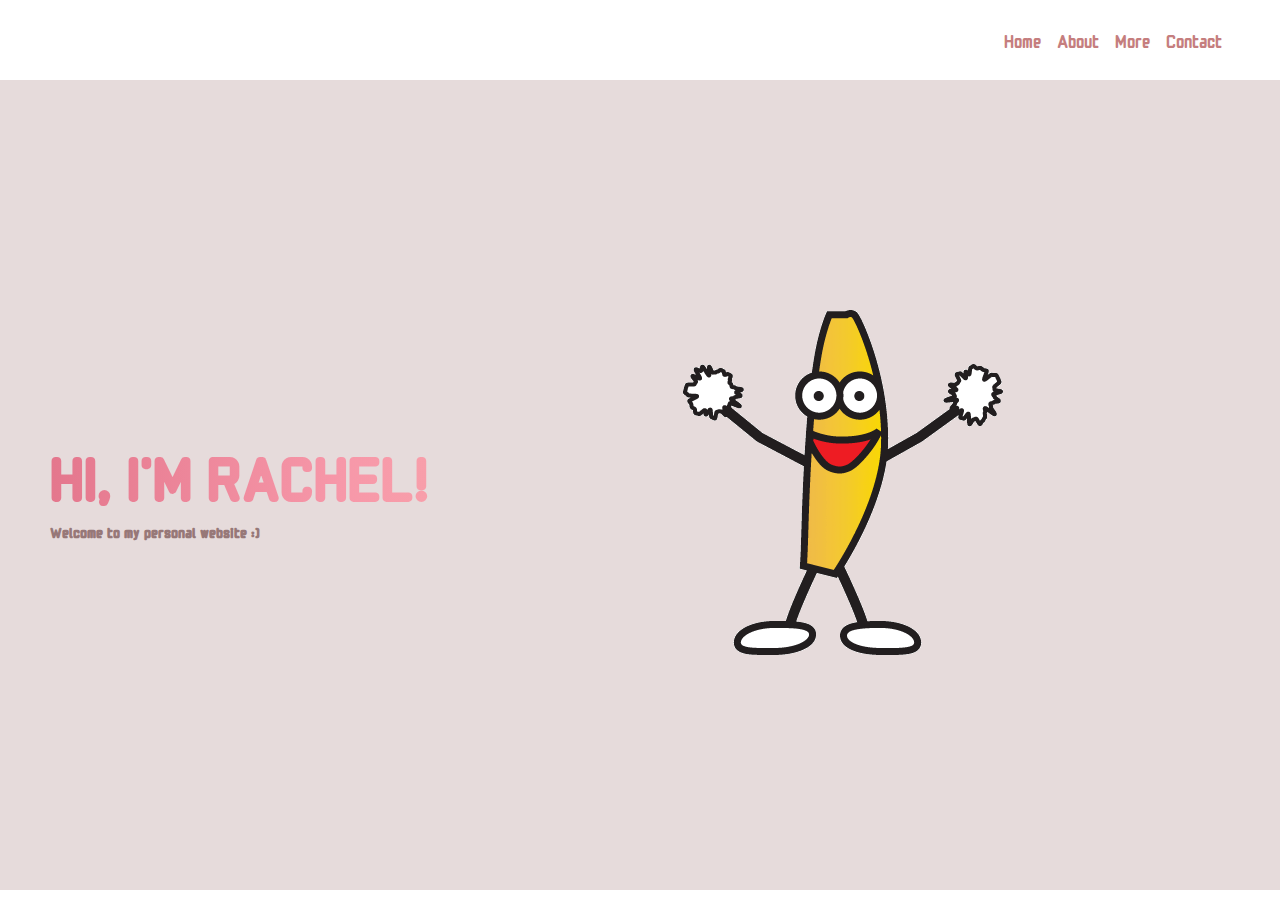
==== index.html @ aa73a2cb "initial commit" ====
<!DOCTYPE html>
<html lang="en">
<head>
    <meta charset="UTF-8">
    <meta http-equiv="X-UA-Compatible" content="IE=edge">
    <meta name="viewport" content="width=device-width, initial-scale=1.0">
    <title>Rachel's Personal Website</title>
    <link rel="stylesheet" href="styles.css" />
    <link rel="preconnect" href="https://fonts.googleapis.com" />
<link rel="preconnect" href="https://fonts.gstatic.com" crossorigin = "anonymous" />
<link href="https://fonts.googleapis.com/css2?family=Monomaniac+One&display=swap" rel="stylesheet" />
</head>
<body>
    <nav class="navbar">
        <div class="navbar__container">
            <a href="/" id="navbar__logo"></a>
            <div class="navbar__toggle" id="mobile-menu">
                <span class="bar"></span>
                <span class="bar"></span>
                <span class="bar"></span>
            </div>
            <ul class="navbar__menu">
                <li class="navbar__item">
                    <a href="/" class="navbar__links">
                        Home
                    </a>
                </li>
                <li class="navbar__item">
                    <a href="/about.html" class="navbar__links">
                        About
                    </a>
                </li>
                <li class="navbar__item">
                    <a href="/" class="navbar__links">
                        More
                    </a>
                </li>
                <li class="navbar__item">
                    <a href="/" class="navbar__links">
                        Contact
                    </a>
                </li>
            </ul>
        </div>
    </nav>

    <div class="main">
        <div class="main__container">
            <div class="main__content">
                <h1>HI, I'M RACHEL!</h1>
                <h2>Welcome to my personal website :) </h2>
                <p></p>
            </div>
            <div class="main__img--container">
                <img src="images/bananagif.gif" alt="pic" id="main__img" />
            </div>
        </div>
    </div>





    <script src="app.js"></script>
</body>
</html>
---- styles.css ----
*{
    box-sizing: border-box;
    margin: 0;
    padding: 0;
    font-family: 'Monomaniac One', sans-serif;

}

.navbar {
    background: #fff;
    height: 80px;
    display: flex;
    justify-content: center;
    align-items: center;
    font-size: 1.2rem;
    position: sticky;
    top: 0;
    z-index: 999;
}

.navbar__container{
    display: flex;
    justify-content: space-between;
    height: 80px;
    z-index: 1;
    width: 100%;
    max-width: 1300 px;
    margin: 0 auto; 
    padding: 0 50px;
}

#navbar__logo {
    background-color: #ff8177;
    background-image: linear-gradient(to top, #be3455 0%, #f7ab98 100%);
    background-size: 100%;
    -webkit-background-clip: text;
    -moz-background-clip: text;
    -webkit-text-fill-color: transparent;
    -moz-text-fill-color: transparent;
    display: flex;
    align-items: center;
    cursor: pointer;
    text-decoration: none;
    font-size: 2rem;
}

.fa-gem{
    margin-right: 0.5rem;

}

.navbar__menu {
    display: flex;
    align-items: center;
    list-style: none;
    text-align: center;
}

.navbar__item {
    height: 80px;
}

.navbar__links { 
    color: #c57e7e;
    display: flex;
    align-items: center;
    justify-content: center;
    text-decoration: none;
    padding: 0 0.5rem;
    height: 100%;
}

.navbar_btn {
    display: flex;
    justify-content: center;
    align-items: center;
    padding 0 1rem;
    width: 100%;
}


.navbar__links:hover {
    color: #f77062;
    transition: all 0.3s ease;
}

@media screen and (max-width: 960px){
    .navbar__container{
        display: flex; 
        justify-content: space-between;
        height: 80px;
        z-index: 1;
        width: 100%;
        max-width: 1300 px;
        padding: 0;
    }

    .navbar__menu {
        display: grid;
        grid-template-columns: auto;
        margin: 0;
        width: 100%; 
        position: absolute; 
        top: -1000px;
        opacity: 1;
        transition: all 0.5s ease;
        height: 50vh;
        z-index: -1;
    }

    .navbar__menu.active {
        background: #ebe1e1;
        top: 100%;
        opacity: 1;
        transition: all 0.5s ease;
        z-index: 99;
        height: 50vh;
        font-size: 1.6rem;
    }

    #navbar__logo{
        padding-left: 25px;
    }

    .navbar__toggle .bar{
        width: 25px;
        height: 3px;
        margin: 5px auto;
        transition: all 0.3s ease-in-out;
        background: #977878;

    }

    .navbar__item {
        width:100%;
    }

    .navbar_links{
        text-align: center;
        padding: 2rem;
        width: 100%;
        display: table;
    }

    #mobile-menu {
        position: absolute; 
        top: 20%;
        right: 5%;
        transform: translate(5%,20%);

    }

    .navbar__toggle .bar{
        display: block;
        cursor: pointer;
    }

    #mobile-menu.is-active .bar:nth-child(2){
        opacity: 0;
    }
    #mobile-menu.is-active .bar:nth-child(1){
        transform: translateY(8px) rotate(45deg);
    }
    #mobile-menu.is-active .bar:nth-child(3){
        transform: translateY(-8px) rotate(-45deg);
    }
}

.main {
    background-color: #efe4e4;
}

.main__container {
    display: grid;
    grid-template-columns: 1fr 1fr;
    align-items: center;
    justify-self: center;
    margin: 0 auto;
    height: 90vh;
    background-color: #e6dbdb;
    z-index: 1;
    width: 100%;
    max-width: 1300px;
    padding: 0 50px;
    
}

.main__content h1{
    font-size: 4rem;
    background-color: #ff8177;
    background-image: linear-gradient(to right, #be3455, #f798a9, #ffdab2);
    background-size: 300%;
    -webkit-background-clip: text;
    -moz-background-clip: text;
    -webkit-text-fill-color: transparent;
    -moz-text-fill-color: transparent;

    background-position: -100%;

    animation: animatedText 3s infinite alternate-reverse;

}

@keyframes animatedText{
    from{
        background-position: 0%;
    }
    to{
        background-position: 100%;
    }
}

.main__content h2{
    font-size: 1rem;
    font-weight: 700;
    color: #977878;
}
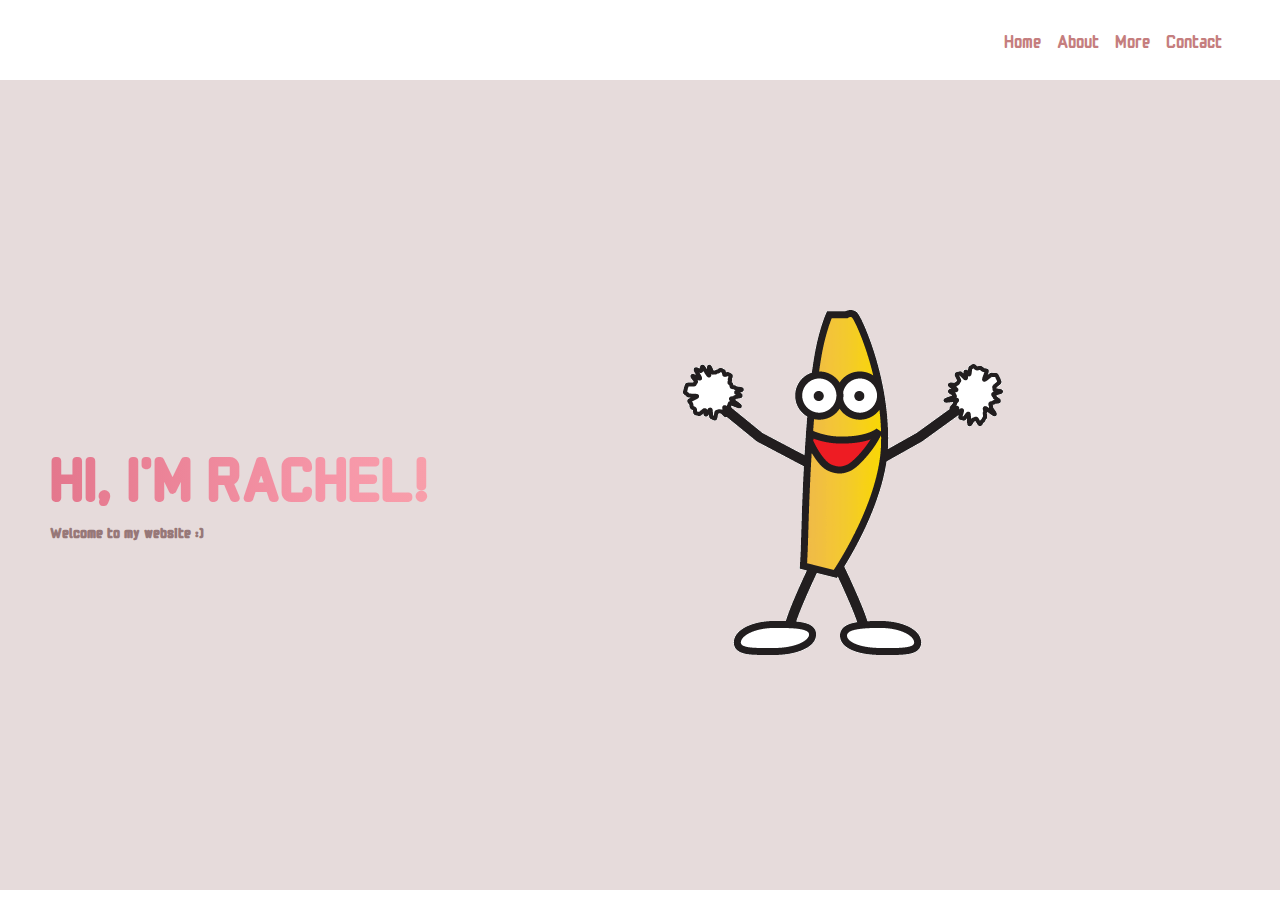
==== commit a232a89a: "About page initial creation" ====
--- a/index.html
+++ b/index.html
@@ -4,7 +4,7 @@
     <meta charset="UTF-8">
     <meta http-equiv="X-UA-Compatible" content="IE=edge">
     <meta name="viewport" content="width=device-width, initial-scale=1.0">
-    <title>Rachel's Personal Website</title>
+    <title>Rachel Lee | Home</title>
     <link rel="stylesheet" href="styles.css" />
     <link rel="preconnect" href="https://fonts.googleapis.com" />
 <link rel="preconnect" href="https://fonts.gstatic.com" crossorigin = "anonymous" />
@@ -48,7 +48,7 @@
         <div class="main__container">
             <div class="main__content">
                 <h1>HI, I'M RACHEL!</h1>
-                <h2>Welcome to my personal website :) </h2>
+                <h2>Welcome to my website :) </h2>
                 <p></p>
             </div>
             <div class="main__img--container">
@@ -61,6 +61,7 @@
 
 
 
+
     <script src="app.js"></script>
 </body>
 </html>--- a/styles.css
+++ b/styles.css
@@ -170,6 +170,10 @@
     background-color: #efe4e4;
 }
 
+.about {
+    background-color: #efe4e4
+}
+
 .main__container {
     display: grid;
     grid-template-columns: 1fr 1fr;
@@ -185,6 +189,19 @@
     
 }
 
+.summary__container {
+    display: grid;
+    align-items: left;
+    justify-self: left;
+    margin: 0 auto;
+    height: 90 vh;
+    background-color: #e6dbdb;
+    z-index: 1;
+    width: 100%;
+    max-width: 1300px; 
+    padding: 0 50 px;
+}
+
 .main__content h1{
     font-size: 4rem;
     background-color: #ff8177;
@@ -214,4 +231,81 @@
     font-size: 1rem;
     font-weight: 700;
     color: #977878;
-} +}
+@media screen and (max-width: 768px){
+    .main__container {
+        display: grid;
+        grid-template-columns: auto;
+        align-items: center;
+        justify-self: center;
+        width: 100%;
+        margin: 0 auto;
+        height: 90vh;
+    }
+
+    .main__content {
+        text-align: center;
+        margin-bottom: 4rem;
+    }
+
+    .main__content h1{
+        font-size: 2.5rem;
+        margin-top: 2rem;
+
+    }
+
+    
+} 
+
+.summary__content p {
+    font-family: "Verdana", sans-serif;
+    margin-left: 20px;
+    font-size: 12px;
+}
+
+
+.coursework__grid {
+    display: grid;
+    grid-template-columns: repeat(2, 1fr);
+    grid-gap: 20px;
+}
+
+.coursework__box {
+    background-color: #f2f2f2;
+    padding: 20px;
+}
+
+.coursework__content h3 {
+    margin-top: 0;
+}
+
+.coursework__list {
+    padding: 0;
+    margin: 0;
+    list-style: none;
+    font-family: "Verdana", sans-serif;
+    font-size: 12px;
+}
+
+.coursework__list li {
+    margin-bottom: 5px;
+    font-weight: normal;
+    font-family: "Verdana", sans-serif;
+}
+
+
+
+
+
+@media screen and (max-width: 480px) {
+
+    .main__content h1{
+        font-size: 2rem;
+        margin-top: 3rem;
+
+    }
+
+    .coursework__grid {
+        grid-template-columns: 1fr;
+    }
+}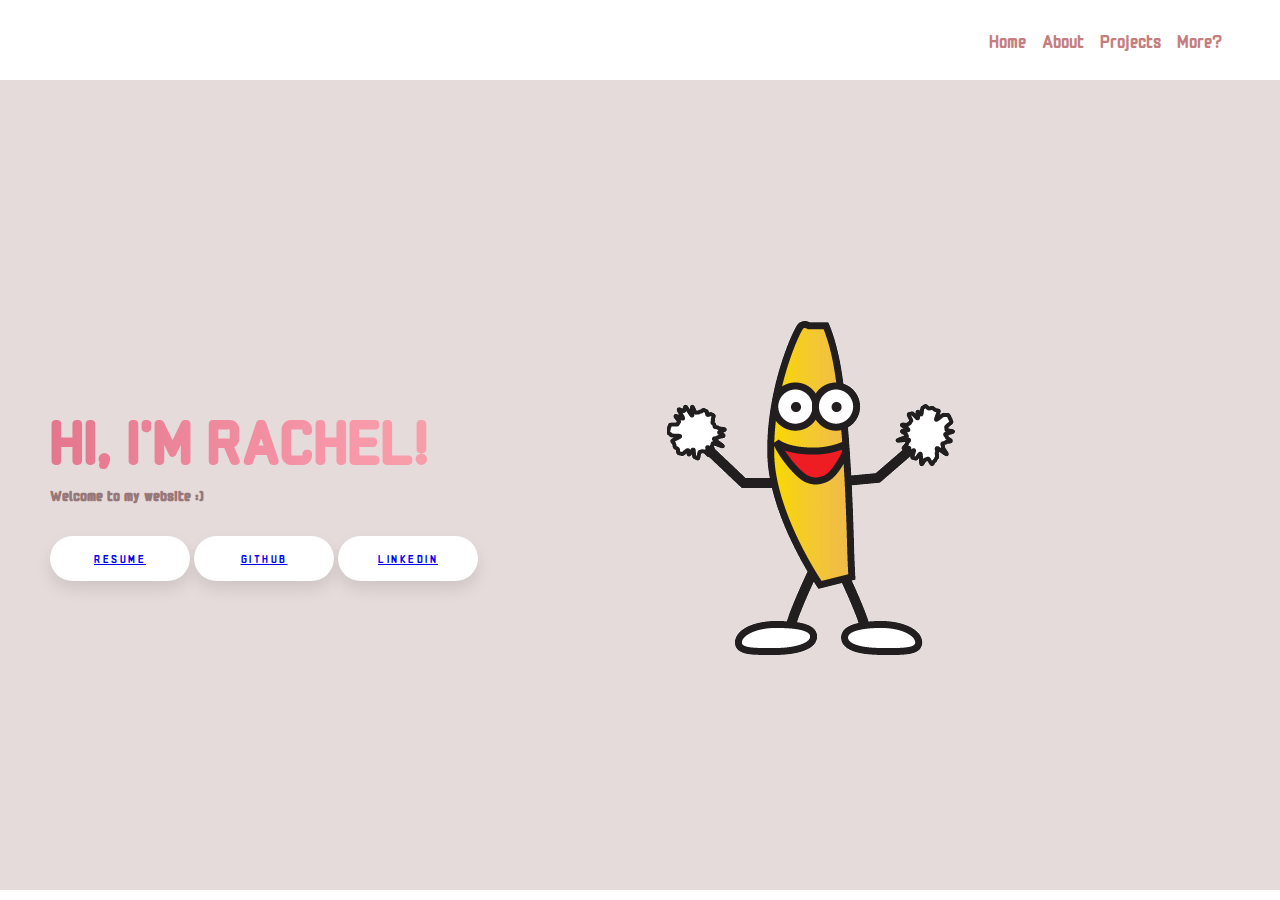
==== commit 72b7d5b2: "Added projects tab & buttons" ====
--- a/index.html
+++ b/index.html
@@ -31,13 +31,13 @@
                     </a>
                 </li>
                 <li class="navbar__item">
-                    <a href="/" class="navbar__links">
-                        More
+                    <a href="/projects.html" class="navbar__links">
+                        Projects
                     </a>
                 </li>
                 <li class="navbar__item">
                     <a href="/" class="navbar__links">
-                        Contact
+                        More?
                     </a>
                 </li>
             </ul>
@@ -50,6 +50,9 @@
                 <h1>HI, I'M RACHEL!</h1>
                 <h2>Welcome to my website :) </h2>
                 <p></p>
+                <button class="resume__btn"><a href="/">Resume</a></button>
+                <button class="github__btn"><a href="https://github.com/rachllee">Github</a></button>
+                <button class="linkedin__btn"><a href="https://www.linkedin.com/in/leerache/">LinkedIn</a></button>
             </div>
             <div class="main__img--container">
                 <img src="images/bananagif.gif" alt="pic" id="main__img" />
--- a/styles.css
+++ b/styles.css
@@ -189,18 +189,7 @@
     
 }
 
-.summary__container {
-    display: grid;
-    align-items: left;
-    justify-self: left;
-    margin: 0 auto;
-    height: 90 vh;
-    background-color: #e6dbdb;
-    z-index: 1;
-    width: 100%;
-    max-width: 1300px; 
-    padding: 0 50 px;
-}
+
 
 .main__content h1{
     font-size: 4rem;
@@ -218,6 +207,89 @@
 
 }
 
+.resume__btn {
+  width: 140px;
+  height: 45px;
+  font-family: 'Monomaniac One', sans-serif;
+  font-size: 11px;
+  text-transform: uppercase;
+  letter-spacing: 2.5px;
+  font-weight: 500;
+  color: #000;
+  background-color: #fff;
+  border: none;
+  border-radius: 45px;
+  box-shadow: 0px 8px 15px rgba(0, 0, 0, 0.1);
+  transition: all 0.3s ease 0s;
+  cursor: pointer;
+  outline: none;
+  margin-top: 30px;
+  text-decoration: none;
+}
+
+.resume__btn:hover {
+    background-color: #e4c1d7;
+    box-shadow: 0px 15px 20px rgba(237, 175, 229, 0.4);
+    color: #fff;
+    transform: translateY(-7px);  
+    text-decoration: none;
+}
+
+.resume__btn:visited {
+    text-decoration: none;
+    color:#5e4e4e;
+}
+
+.github__btn {
+    width: 140px;
+  height: 45px;
+  font-family: 'Roboto', sans-serif;
+  font-size: 11px;
+  text-transform: uppercase;
+  letter-spacing: 2.5px;
+  font-weight: 500;
+  color: #000;
+  background-color: #fff;
+  border: none;
+  border-radius: 45px;
+  box-shadow: 0px 8px 15px rgba(0, 0, 0, 0.1);
+  transition: all 0.3s ease 0s;
+  cursor: pointer;
+  outline: none;
+}
+
+.github__btn:hover {
+    background-color: #e4c1d7;
+    box-shadow: 0px 15px 20px rgba(237, 175, 229, 0.4);
+    color: #fff;
+    transform: translateY(-7px);  
+}
+
+.linkedin__btn {
+    width: 140px;
+    height: 45px;
+    font-family: 'Roboto', sans-serif;
+    font-size: 11px;
+    text-transform: uppercase;
+    letter-spacing: 2.5px;
+    font-weight: 500;
+    color: #000;
+    background-color: #fff;
+    border: none;
+    border-radius: 45px;
+    box-shadow: 0px 8px 15px rgba(0, 0, 0, 0.1);
+    transition: all 0.3s ease 0s;
+    cursor: pointer;
+    outline: none;
+}
+
+.linkedin__btn:hover {
+    background-color: #e4c1d7;
+    box-shadow: 0px 15px 20px rgba(237, 175, 229, 0.4);
+    color: #fff;
+    transform: translateY(-7px); 
+}
+
 @keyframes animatedText{
     from{
         background-position: 0%;
@@ -257,10 +329,25 @@
     
 } 
 
+.summary__container {
+    padding: 10px;
+    background-color: #e6dbdb;
+    
+}
+
+.coursework__container {
+    padding: 10px;
+    
+}
+
+
+
 .summary__content p {
     font-family: "Verdana", sans-serif;
     margin-left: 20px;
     font-size: 12px;
+    color: #5e4e4e;
+    padding: 5px;
 }
 
 
@@ -268,6 +355,8 @@
     display: grid;
     grid-template-columns: repeat(2, 1fr);
     grid-gap: 20px;
+    padding: 10px;
+    
 }
 
 .coursework__box {
@@ -285,6 +374,7 @@
     list-style: none;
     font-family: "Verdana", sans-serif;
     font-size: 12px;
+    color: #5e4e4e;
 }
 
 .coursework__list li {
@@ -293,7 +383,65 @@
     font-family: "Verdana", sans-serif;
 }
 
-
+.projects__container {
+    display: grid;
+    align-items: center;
+    justify-self: center;
+    margin: 0 auto;
+    height: 90vh;
+    background-color: #e6dbdb;
+    z-index: 1;
+    width: 100%;
+    max-width: 1300px;
+    padding: 0 50px;
+}
+
+.class__projects {
+    display: grid;
+    grid-template-columns: 1fr 1fr;
+}
+
+.class__projects__content p {
+    font-family: "Verdana", sans-serif;
+    font-size: 11px;
+    padding: 10px;
+}
+
+.minesweeper__btn {
+    width: 180px;
+    height: 30px;
+    font-family: 'Verdana', sans-serif;
+    font-size: 11px;
+    text-transform: uppercase;
+    letter-spacing: 2.5px;
+    font-weight: 500;
+    color: #000;
+    background-color: #fff;
+    border: none;
+    border-radius: 45px;
+    box-shadow: 0px 8px 15px rgba(0, 0, 0, 0.1);
+    transition: all 0.3s ease 0s;
+    cursor: pointer;
+    outline: none;
+    margin-top: 10px;
+  }
+  
+  .minesweeper__btn:hover {
+      background-color: #e4c1d7;
+      box-shadow: 0px 15px 20px rgba(237, 175, 229, 0.4);
+      color: #fff;
+      transform: translateY(-7px);  
+  }
+
+.personal__projects {
+    display: grid;
+    grid-template-columns: 1fr 1fr;
+}
+
+.personal__projects__content p {
+    font-family: "Verdana", sans-serif;
+    font-size: 11px;
+}
 
 
 
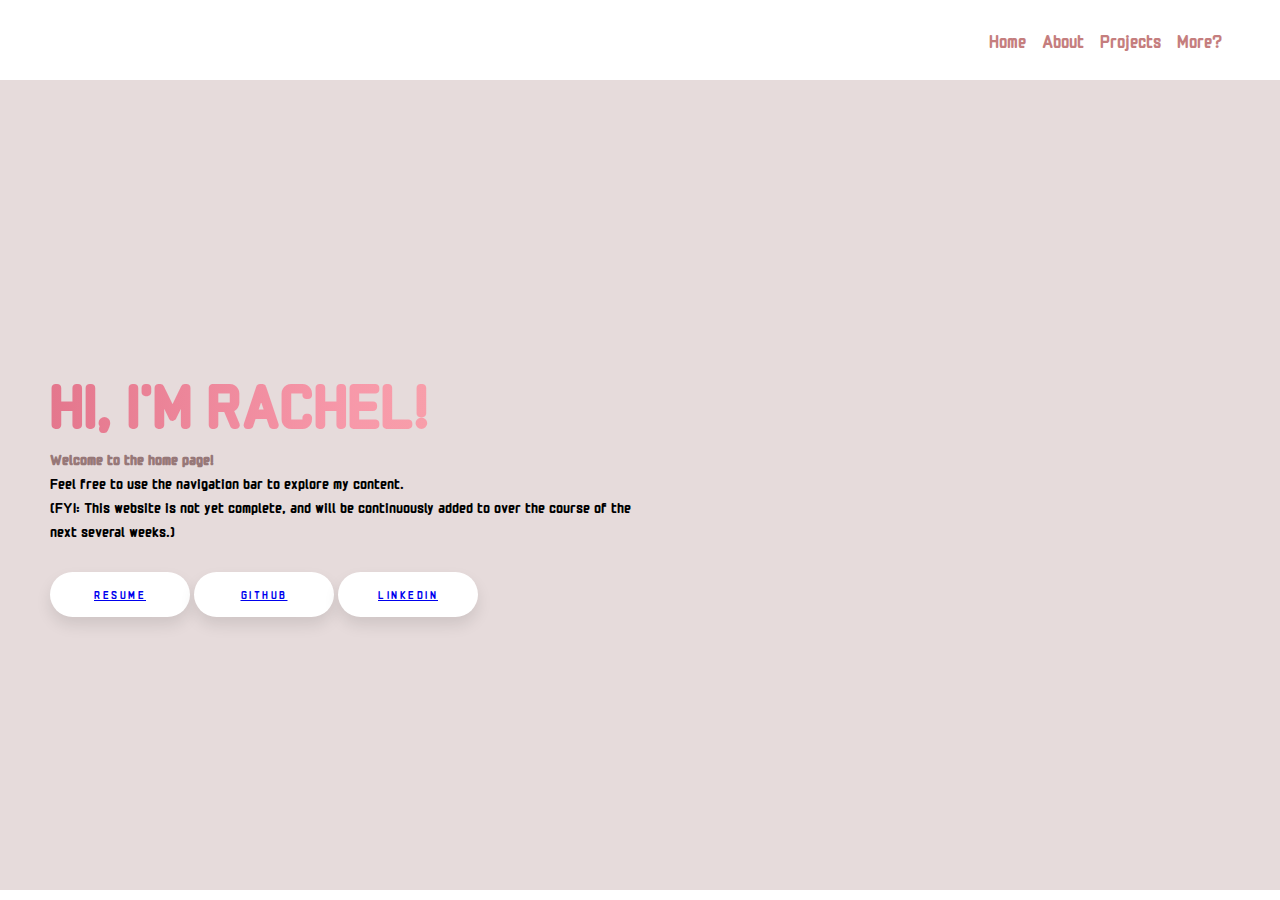
==== commit 4be2bd2a: "disclaimer & gif fix" ====
--- a/index.html
+++ b/index.html
@@ -48,14 +48,19 @@
         <div class="main__container">
             <div class="main__content">
                 <h1>HI, I'M RACHEL!</h1>
-                <h2>Welcome to my website :) </h2>
-                <p></p>
+                <h2>Welcome to the home page! 
+                </h2>
+                <p> Feel free to use the navigation bar to explore my content.  
+                    <br>
+                    (FYI: This website is not yet complete, and will 
+                    be continuously added to over the course of the next several weeks.)
+                </p>
                 <button class="resume__btn"><a href="/">Resume</a></button>
                 <button class="github__btn"><a href="https://github.com/rachllee">Github</a></button>
                 <button class="linkedin__btn"><a href="https://www.linkedin.com/in/leerache/">LinkedIn</a></button>
             </div>
             <div class="main__img--container">
-                <img src="images/bananagif.gif" alt="pic" id="main__img" />
+                <img src="/" alt="" id="main__img" />
             </div>
         </div>
     </div>
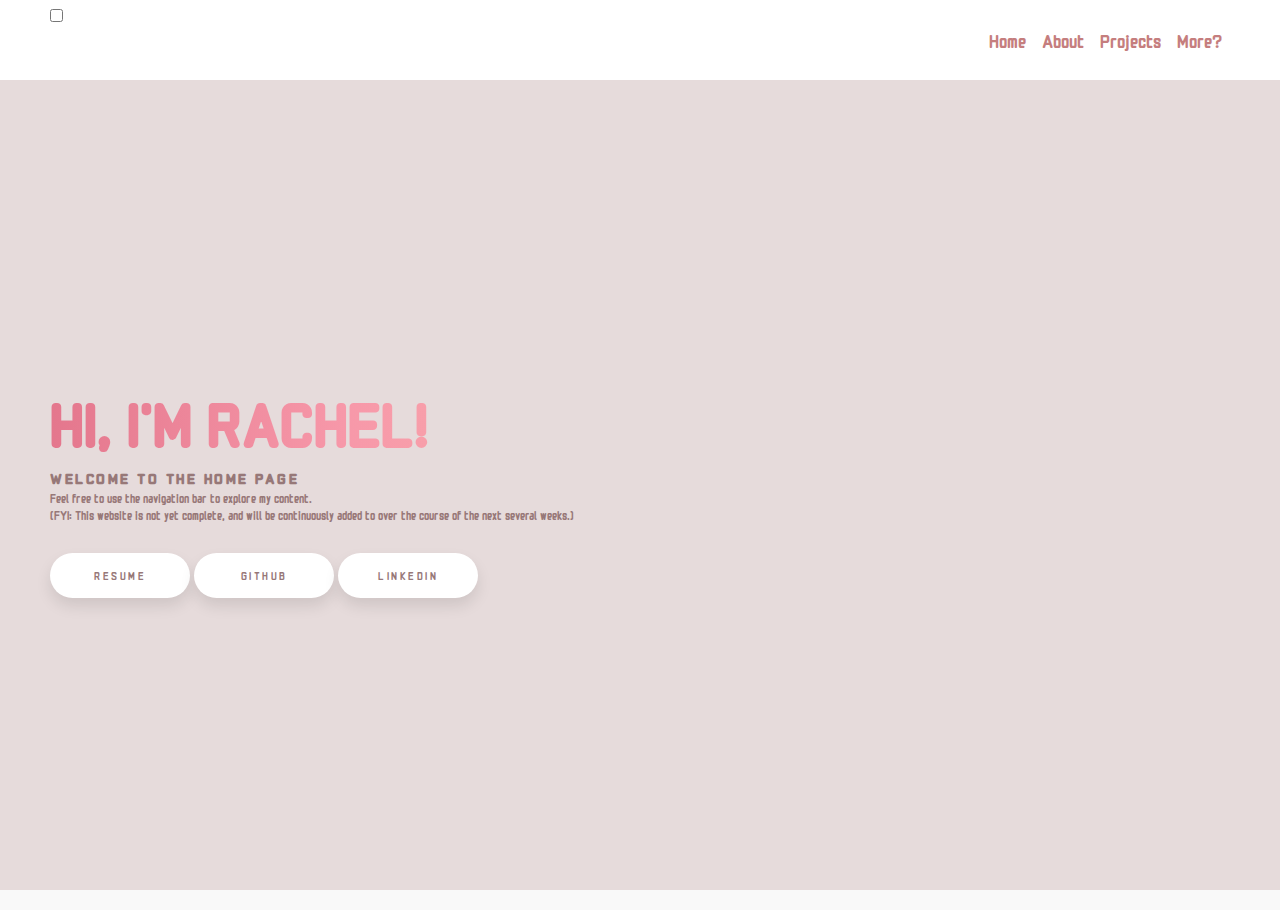
==== commit b294e22f: "initial dark mode button / footer" ====
--- a/index.html
+++ b/index.html
@@ -13,12 +13,16 @@
 <body>
     <nav class="navbar">
         <div class="navbar__container">
-            <a href="/" id="navbar__logo"></a>
+            <div class="darkmode">
+                <input type="checkbox" id="theme-toggle">
+                 <label for="theme-toggle"></label>
+            </div>
             <div class="navbar__toggle" id="mobile-menu">
                 <span class="bar"></span>
                 <span class="bar"></span>
                 <span class="bar"></span>
             </div>
+
             <ul class="navbar__menu">
                 <li class="navbar__item">
                     <a href="/" class="navbar__links">
@@ -48,14 +52,14 @@
         <div class="main__container">
             <div class="main__content">
                 <h1>HI, I'M RACHEL!</h1>
-                <h2>Welcome to the home page! 
+                <h2>Welcome to the home page 
                 </h2>
                 <p> Feel free to use the navigation bar to explore my content.  
                     <br>
                     (FYI: This website is not yet complete, and will 
                     be continuously added to over the course of the next several weeks.)
                 </p>
-                <button class="resume__btn"><a href="/">Resume</a></button>
+                <button class="resume__btn"><a href="files/Rachel_Lee_Resume_S23.pdf" target="_blank">Resume</a></button>
                 <button class="github__btn"><a href="https://github.com/rachllee">Github</a></button>
                 <button class="linkedin__btn"><a href="https://www.linkedin.com/in/leerache/">LinkedIn</a></button>
             </div>
@@ -65,7 +69,14 @@
         </div>
     </div>
 
+    <footer>
+        <div class="footer__content">
+            <p>
+                
+            </p>
 
+        </div>
+    </footer>
 
 
 
--- a/styles.css
+++ b/styles.css
@@ -4,6 +4,16 @@
     padding: 0;
     font-family: 'Monomaniac One', sans-serif;
 
+}
+
+:root {
+    --primary-color: #333;
+    --background-color: #efe4e4;
+    --text-color: #977878;
+
+    --primary-color-dark: #ccc;
+    --background-color-dark: #222;
+    --text-color-dark: #fff;
 }
 
 .navbar {
@@ -29,20 +39,11 @@
     padding: 0 50px;
 }
 
-#navbar__logo {
-    background-color: #ff8177;
-    background-image: linear-gradient(to top, #be3455 0%, #f7ab98 100%);
-    background-size: 100%;
-    -webkit-background-clip: text;
-    -moz-background-clip: text;
-    -webkit-text-fill-color: transparent;
-    -moz-text-fill-color: transparent;
-    display: flex;
-    align-items: center;
-    cursor: pointer;
-    text-decoration: none;
-    font-size: 2rem;
-}
+.navbar__darkmode {
+    margin-right: 10px;
+}
+
+
 
 .fa-gem{
     margin-right: 0.5rem;
@@ -93,7 +94,56 @@
         width: 100%;
         max-width: 1300 px;
         padding: 0;
-    }
+        position: relative;
+    }
+
+    .darkmode {
+        order: -1;
+        margin-right: 10px;
+        background-color: 0.2s ease-in-out, color 0.2s ease-in-out;
+        display: flex;
+        flex-direction: column;
+        justify-content: center;
+        gap: 20px;
+        align-items: center;
+        height: 100vh;
+        color: #000;
+        user-select: none;
+    }
+
+    darkmode[theme=dark] {
+        background: #000;
+        color: #fff;
+      }
+      
+      #hybrid {
+        visibility: hidden;
+      }
+      
+      #theme-toggle {
+        visibility: hidden;
+      }
+      
+      #theme-toggle + label {
+        content: '';
+        display: inline-block;
+        cursor: pointer;
+        height: 80px;
+        width: 80px;
+        border-radius: 50%;
+        transition: all 0.3s ease-in-out;
+      }
+      
+      #theme-toggle:not(:checked) + label {
+        background-color: gold;
+      }
+      
+      #theme-toggle:checked + label {
+        background-color: transparent;
+        box-shadow: inset -18px -16px 1px 1px #fff;
+      }
+      
+    
 
     .navbar__menu {
         display: grid;
@@ -205,6 +255,28 @@
 
     animation: animatedText 3s infinite alternate-reverse;
 
+}
+
+.main__content h2 {
+    text-transform: uppercase;
+  letter-spacing: 2.5px;
+}
+
+.main__content p {
+    color: #977878;
+    font-size: 12px;
+}
+
+footer {
+    background-color: #f9f9f9;
+    padding: 10px;
+    color:#5e4e4e
+}
+
+.footer__content {
+    font-size: 10px;
+    text-align: center;
+    font-family: 'Verdana', sans-serif;
 }
 
 .resume__btn {
@@ -227,6 +299,12 @@
   text-decoration: none;
 }
 
+.resume__btn a{
+color: #977878;
+text-decoration: none;
+font-family: 'Monomaniac One', sans-serif;
+}
+
 .resume__btn:hover {
     background-color: #e4c1d7;
     box-shadow: 0px 15px 20px rgba(237, 175, 229, 0.4);
@@ -235,10 +313,6 @@
     text-decoration: none;
 }
 
-.resume__btn:visited {
-    text-decoration: none;
-    color:#5e4e4e;
-}
 
 .github__btn {
     width: 140px;
@@ -258,6 +332,11 @@
   outline: none;
 }
 
+.github__btn a {
+    color: #977878;
+    text-decoration: none;
+}
+
 .github__btn:hover {
     background-color: #e4c1d7;
     box-shadow: 0px 15px 20px rgba(237, 175, 229, 0.4);
@@ -288,6 +367,12 @@
     box-shadow: 0px 15px 20px rgba(237, 175, 229, 0.4);
     color: #fff;
     transform: translateY(-7px); 
+}
+
+.linkedin__btn a{
+    color: #977878;
+    text-decoration: none;  
+
 }
 
 @keyframes animatedText{
@@ -433,6 +518,12 @@
       transform: translateY(-7px);  
   }
 
+  .minesweeper__btn a{
+    color: #977878;
+    text-decoration: none;
+
+  }
+
 .personal__projects {
     display: grid;
     grid-template-columns: 1fr 1fr;
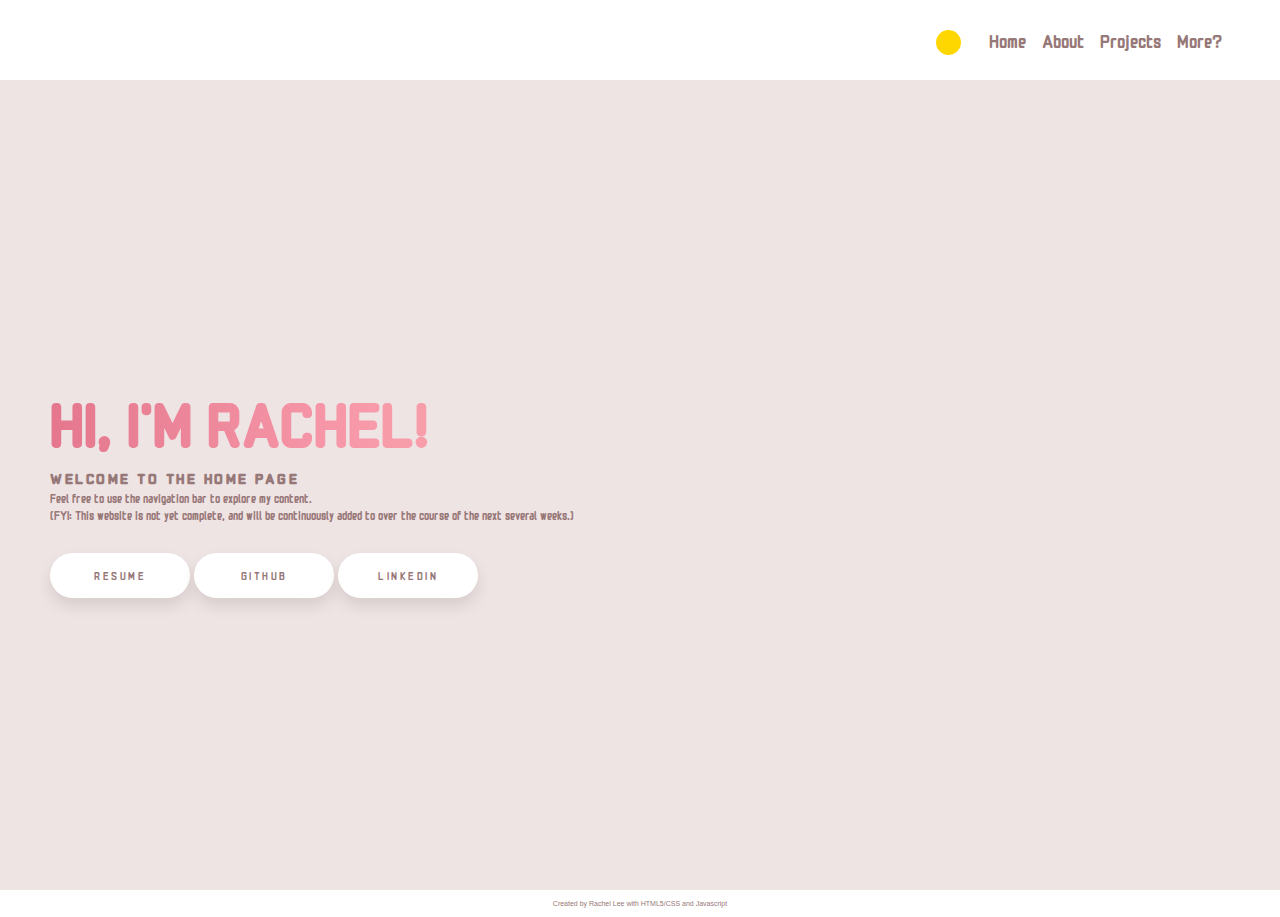
==== commit 0f8bae9e: "bug fixes & content" ====
--- a/index.html
+++ b/index.html
@@ -40,7 +40,7 @@
                     </a>
                 </li>
                 <li class="navbar__item">
-                    <a href="/" class="navbar__links">
+                    <a href="/more.html" class="navbar__links">
                         More?
                     </a>
                 </li>
@@ -59,7 +59,7 @@
                     (FYI: This website is not yet complete, and will 
                     be continuously added to over the course of the next several weeks.)
                 </p>
-                <button class="resume__btn"><a href="files/Rachel_Lee_Resume_S23.pdf" target="_blank">Resume</a></button>
+                <button class="resume__btn"><a href="files/Redacted.pdf" target="_blank">Resume</a></button>
                 <button class="github__btn"><a href="https://github.com/rachllee">Github</a></button>
                 <button class="linkedin__btn"><a href="https://www.linkedin.com/in/leerache/">LinkedIn</a></button>
             </div>
@@ -72,7 +72,7 @@
     <footer>
         <div class="footer__content">
             <p>
-                
+                Created by Rachel Lee with HTML5/CSS and Javascript
             </p>
 
         </div>
--- a/styles.css
+++ b/styles.css
@@ -7,17 +7,29 @@
 }
 
 :root {
-    --primary-color: #333;
+    --title-color: #473636;
+    --text-color: #977878;
+    --text-hover: #eebdbd;
     --background-color: #efe4e4;
-    --text-color: #977878;
-
-    --primary-color-dark: #ccc;
-    --background-color-dark: #222;
-    --text-color-dark: #fff;
+    --navbar-color: #fff;
+    --button-color: #fff;
+    --box-color: #f2f2f2;
+    --bar-color: #977878;
+}
+
+[data-theme='dark'] {
+    --title-color: #fff;
+    --text-color: #cebfd0;
+    --text-hover: #553636;
+    --background-color: #361c40;
+    --navbar-color: #b69dc0;
+    --button-color: #9d3488;
+    --box-color: #9c81a775;
+    --bar-color: #361c40;
 }
 
 .navbar {
-    background: #fff;
+    background: var(--navbar-color);
     height: 80px;
     display: flex;
     justify-content: center;
@@ -26,23 +38,55 @@
     position: sticky;
     top: 0;
     z-index: 999;
-}
+    
+}
+
 
 .navbar__container{
     display: flex;
-    justify-content: space-between;
+    justify-content: flex-end;
+    align-items: center;
     height: 80px;
     z-index: 1;
     width: 100%;
     max-width: 1300 px;
     margin: 0 auto; 
     padding: 0 50px;
-}
-
-.navbar__darkmode {
-    margin-right: 10px;
-}
-
+    position: relative;
+}
+
+.darkmode {
+    margin-right: 45px;
+    margin-top: 7px;
+}
+  
+  #hybrid {
+    visibility: hidden;
+  }
+  
+  #theme-toggle {
+    visibility: hidden;
+  }
+  
+  #theme-toggle + label {
+    content: '';
+    display: inline-block;
+    cursor: pointer;
+    height: 25px;
+    width: 25px;
+    border-radius: 50%;
+    transition: all 0.3s ease-in-out;
+    position: absolute; 
+  }
+  
+  #theme-toggle:not(:checked) + label {
+    background-color: gold;
+  }
+  
+  #theme-toggle:checked + label {
+    background-color: transparent;
+    box-shadow: inset -5px -5px 1px 1px #D3D3D3;
+  }
 
 
 .fa-gem{
@@ -62,13 +106,14 @@
 }
 
 .navbar__links { 
-    color: #c57e7e;
+    color: var(--text-color);
     display: flex;
     align-items: center;
     justify-content: center;
     text-decoration: none;
     padding: 0 0.5rem;
     height: 100%;
+    transition: background-color 300ms ease, color 300ms ease;
 }
 
 .navbar_btn {
@@ -81,40 +126,24 @@
 
 
 .navbar__links:hover {
-    color: #f77062;
+    color: var(--text-hover);
     transition: all 0.3s ease;
 }
 
 @media screen and (max-width: 960px){
     .navbar__container{
-        display: flex; 
-        justify-content: space-between;
-        height: 80px;
-        z-index: 1;
-        width: 100%;
-        max-width: 1300 px;
-        padding: 0;
-        position: relative;
+        display: grid; 
+        grid-template-columns: 1fr auto;
+        justify-content: flex-end;
+        align-items: center;
+        height: 80px; 
+        padding: 0 20px;
     }
 
     .darkmode {
-        order: -1;
-        margin-right: 10px;
-        background-color: 0.2s ease-in-out, color 0.2s ease-in-out;
-        display: flex;
-        flex-direction: column;
-        justify-content: center;
-        gap: 20px;
-        align-items: center;
-        height: 100vh;
-        color: #000;
-        user-select: none;
-    }
-
-    darkmode[theme=dark] {
-        background: #000;
-        color: #fff;
-      }
+        justify-self: end;
+        margin: 5px auto;
+    }
       
       #hybrid {
         visibility: hidden;
@@ -128,10 +157,13 @@
         content: '';
         display: inline-block;
         cursor: pointer;
-        height: 80px;
-        width: 80px;
+        height: 25px;
+        width: 25px;
         border-radius: 50%;
         transition: all 0.3s ease-in-out;
+        position: absolute; 
+        top: 30%;
+        right: 13%;
       }
       
       #theme-toggle:not(:checked) + label {
@@ -140,7 +172,7 @@
       
       #theme-toggle:checked + label {
         background-color: transparent;
-        box-shadow: inset -18px -16px 1px 1px #fff;
+        box-shadow: inset -5px -5px 1px 1px #f1eeee;
       }
       
     
@@ -159,7 +191,7 @@
     }
 
     .navbar__menu.active {
-        background: #ebe1e1;
+        background:var(--background-color);
         top: 100%;
         opacity: 1;
         transition: all 0.5s ease;
@@ -172,13 +204,16 @@
         padding-left: 25px;
     }
 
+    .navbar__toggle {
+        justify-self: flex-end;
+    }
+
     .navbar__toggle .bar{
         width: 25px;
         height: 3px;
         margin: 5px auto;
         transition: all 0.3s ease-in-out;
-        background: #977878;
-
+        background: var(--bar-color);
     }
 
     .navbar__item {
@@ -190,6 +225,7 @@
         padding: 2rem;
         width: 100%;
         display: table;
+        color: var(--text-color);
     }
 
     #mobile-menu {
@@ -216,12 +252,25 @@
     }
 }
 
+.footer__content p {
+    font-family: "Verdana", sans-serif;
+    color: var(--text-color);
+    font-size: 7px;
+}
+
 .main {
-    background-color: #efe4e4;
+    background-color: var(--background-color);
+    transition: background-color 300ms ease, color 300ms ease;
 }
 
 .about {
-    background-color: #efe4e4
+    background-color: var(--background-color);
+    transition: background-color 300ms ease, color 300ms ease;
+}
+
+.more {
+    background-color: var(--background-color);
+    transition: background-color 300ms ease, color 300ms ease;
 }
 
 .main__container {
@@ -231,11 +280,12 @@
     justify-self: center;
     margin: 0 auto;
     height: 90vh;
-    background-color: #e6dbdb;
+    background-color: var(--background-color);
     z-index: 1;
     width: 100%;
     max-width: 1300px;
     padding: 0 50px;
+    transition: background-color 300ms ease, color 300ms ease;
     
 }
 
@@ -263,14 +313,17 @@
 }
 
 .main__content p {
-    color: #977878;
+    color: var(--text-color);
     font-size: 12px;
+    transition: background-color 300ms ease, color 300ms ease;
 }
 
 footer {
-    background-color: #f9f9f9;
-    padding: 10px;
-    color:#5e4e4e
+    background-color: var(--navbar-color);
+    padding: 10px;
+    color: var(--text-color);
+    transition: background-color 300ms ease, color 300ms ease;
+    
 }
 
 .footer__content {
@@ -287,8 +340,7 @@
   text-transform: uppercase;
   letter-spacing: 2.5px;
   font-weight: 500;
-  color: #000;
-  background-color: #fff;
+  background-color: var(--button-color);
   border: none;
   border-radius: 45px;
   box-shadow: 0px 8px 15px rgba(0, 0, 0, 0.1);
@@ -297,12 +349,14 @@
   outline: none;
   margin-top: 30px;
   text-decoration: none;
+  transition: background-color 300ms ease, color 300ms ease;
 }
 
 .resume__btn a{
-color: #977878;
+color: var(--text-color);
 text-decoration: none;
 font-family: 'Monomaniac One', sans-serif;
+transition: background-color 300ms ease, color 300ms ease;
 }
 
 .resume__btn:hover {
@@ -322,19 +376,20 @@
   text-transform: uppercase;
   letter-spacing: 2.5px;
   font-weight: 500;
-  color: #000;
-  background-color: #fff;
+  background-color: var(--button-color);
   border: none;
   border-radius: 45px;
   box-shadow: 0px 8px 15px rgba(0, 0, 0, 0.1);
   transition: all 0.3s ease 0s;
   cursor: pointer;
   outline: none;
+  transition: background-color 300ms ease, color 300ms ease;
 }
 
 .github__btn a {
-    color: #977878;
+    color: var(--text-color);
     text-decoration: none;
+    transition: background-color 300ms ease, color 300ms ease;
 }
 
 .github__btn:hover {
@@ -352,14 +407,14 @@
     text-transform: uppercase;
     letter-spacing: 2.5px;
     font-weight: 500;
-    color: #000;
-    background-color: #fff;
+    background-color: var(--button-color);
     border: none;
     border-radius: 45px;
     box-shadow: 0px 8px 15px rgba(0, 0, 0, 0.1);
     transition: all 0.3s ease 0s;
     cursor: pointer;
     outline: none;
+    transition: background-color 300ms ease, color 300ms ease;
 }
 
 .linkedin__btn:hover {
@@ -370,8 +425,9 @@
 }
 
 .linkedin__btn a{
-    color: #977878;
+    color: var(--text-color);
     text-decoration: none;  
+    transition: background-color 300ms ease, color 300ms ease;
 
 }
 
@@ -387,7 +443,8 @@
 .main__content h2{
     font-size: 1rem;
     font-weight: 700;
-    color: #977878;
+    color: var(--text-color);
+    transition: background-color 300ms ease, color 300ms ease;
 }
 @media screen and (max-width: 768px){
     .main__container {
@@ -416,23 +473,30 @@
 
 .summary__container {
     padding: 10px;
-    background-color: #e6dbdb;
+    background-color: var(--background-color);
+    transition: background-color 300ms ease, color 300ms ease;
     
 }
 
 .coursework__container {
     padding: 10px;
-    
-}
-
-
+    background-color: var(--background-color);
+    transition: background-color 300ms ease, color 300ms ease;
+}
+
+.summary__content h2 {
+    text-transform: uppercase;
+    letter-spacing: 4px;
+    color: var(--title-color)
+}
 
 .summary__content p {
     font-family: "Verdana", sans-serif;
     margin-left: 20px;
     font-size: 12px;
-    color: #5e4e4e;
+    color: var(--text-color);
     padding: 5px;
+    transition: background-color 300ms ease, color 300ms ease;
 }
 
 
@@ -445,12 +509,27 @@
 }
 
 .coursework__box {
-    background-color: #f2f2f2;
+    background-color: var(--box-color);
+    transition: background-color 300ms ease, color 300ms ease;
     padding: 20px;
+}
+
+
+
+.coursework__content h2 {
+    text-transform: uppercase;
+    letter-spacing: 4px;
+    color: var(--title-color)
 }
 
 .coursework__content h3 {
     margin-top: 0;
+}
+
+.coursework__box h3 {
+    text-transform: uppercase;
+    letter-spacing: 2.5px;
+    color: var(--title-color);
 }
 
 .coursework__list {
@@ -459,7 +538,8 @@
     list-style: none;
     font-family: "Verdana", sans-serif;
     font-size: 12px;
-    color: #5e4e4e;
+    color: var(--text-color);
+    transition: background-color 300ms ease, color 300ms ease;
 }
 
 .coursework__list li {
@@ -467,29 +547,53 @@
     font-weight: normal;
     font-family: "Verdana", sans-serif;
 }
+
+
 
 .projects__container {
     display: grid;
     align-items: center;
     justify-self: center;
     margin: 0 auto;
-    height: 90vh;
-    background-color: #e6dbdb;
+    height: auto;
+    background-color: var(--background-color);
     z-index: 1;
     width: 100%;
     max-width: 1300px;
     padding: 0 50px;
+    transition: background-color 300ms ease, color 300ms ease;
 }
 
 .class__projects {
-    display: grid;
-    grid-template-columns: 1fr 1fr;
-}
-
-.class__projects__content p {
+    display: flex;
+    flex-wrap: wrap;
+}
+
+.minesweeper__content,
+.paint__content {
+    flex-basis: 50%;
+    padding: 10px;
+}
+
+.minesweeper__content h2 {
+    text-transform: uppercase;
+    letter-spacing: 2.5px;
+    margin-bottom: 30px;
+    color: var(--title-color);
+    margin-top: 10px;
+}
+
+.minesweeper__content h4 {
+    text-transform: uppercase;
+    letter-spacing: 2.5px;
+    color: var(--text-color);
+}
+
+.minesweeper__content p {
     font-family: "Verdana", sans-serif;
     font-size: 11px;
     padding: 10px;
+    color: var(--text-color);
 }
 
 .minesweeper__btn {
@@ -500,8 +604,7 @@
     text-transform: uppercase;
     letter-spacing: 2.5px;
     font-weight: 500;
-    color: #000;
-    background-color: #fff;
+    background-color: var(--button-color);
     border: none;
     border-radius: 45px;
     box-shadow: 0px 8px 15px rgba(0, 0, 0, 0.1);
@@ -509,6 +612,7 @@
     cursor: pointer;
     outline: none;
     margin-top: 10px;
+    transition: background-color 300ms ease, color 300ms ease;
   }
   
   .minesweeper__btn:hover {
@@ -519,20 +623,109 @@
   }
 
   .minesweeper__btn a{
-    color: #977878;
+    color: var(--text-color);
     text-decoration: none;
-
-  }
-
-.personal__projects {
+    transition: background-color 300ms ease, color 300ms ease;
+    margin-left: 10px;
+    margin-right: 10px;
+    font-size:9px;
+  }
+
+  .minesweeper__pic {
+    flex-basis: 50%;
+    padding: 15px;
+    margin-top: 50px;
+    text-align: center;
+  }
+
+  .paint__content h4 {
+    text-transform: uppercase;
+    letter-spacing: 2.5px;
+    color: var(--text-color);
+  }
+
+  .paint__content p {
+    font-family: "Verdana", sans-serif;
+    font-size: 11px;
+    padding: 10px;
+    color: var(--text-color);
+  }
+
+.personal__content {
     display: grid;
     grid-template-columns: 1fr 1fr;
 }
 
+.paint__pic {
+    flex-basis: 50%;
+    padding: 15px;
+    text-align: center;
+}
+
+@media screen and (max-width: 480px){
+    .minesweeper__content, .paint__content, .minesweeper__pic, .paint__pic {
+        flex-basis: 100%;
+        text-align: center;
+    }
+}
+
+.personal__projects h2 {
+    text-transform: uppercase;
+    letter-spacing: 2.5px;
+    margin-top: 30px;
+    margin-bottom: 30px;
+    color: var(--title-color)
+}
+
+.personal__projects h4 {
+    text-transform: uppercase;
+    letter-spacing: 2.5px;
+    color: var(--text-color);
+}
+
 .personal__projects__content p {
     font-family: "Verdana", sans-serif;
     font-size: 11px;
-}
+    padding: 10px;
+    color: var(--text-color);
+}
+
+.website__btn {
+    width: 180px;
+    height: 30px;
+    font-family: 'Verdana', sans-serif;
+    font-size: 11px;
+    text-transform: uppercase;
+    letter-spacing: 2.5px;
+    font-weight: 500;
+    background-color: var(--button-color);
+    border: none;
+    border-radius: 45px;
+    box-shadow: 0px 8px 15px rgba(0, 0, 0, 0.1);
+    transition: all 0.3s ease 0s;
+    cursor: pointer;
+    outline: none;
+    margin-top: 10px;
+    margin-bottom: 30px;
+    transition: background-color 300ms ease, color 300ms ease;
+  }
+  
+  .website__btn:hover {
+      background-color: #e4c1d7;
+      box-shadow: 0px 15px 20px rgba(237, 175, 229, 0.4);
+      color: #fff;
+      transform: translateY(-7px);  
+  }
+
+  .website__btn a{
+    color: var(--text-color);
+    text-decoration: none;
+    transition: background-color 300ms ease, color 300ms ease;
+    margin-left: 10px;
+    margin-right: 10px;
+    font-size:9px;
+  }
+
 
 
 
@@ -547,4 +740,25 @@
     .coursework__grid {
         grid-template-columns: 1fr;
     }
-}+}
+
+.more__container h2 {
+    color: var(--text-color);
+    text-transform: uppercase;
+    letter-spacing: 2.5px;
+    font-size: 14px;
+}
+
+.more__container p {
+    font-family: "Verdana", sans-serif;
+    font-size: 11px;
+    padding: 10px;
+    color: var(--text-color);
+}
+
+.more__container li {
+    font-family: "Verdana", sans-serif;
+    font-size: 11px;
+    
+    color: var(--text-color);
+}
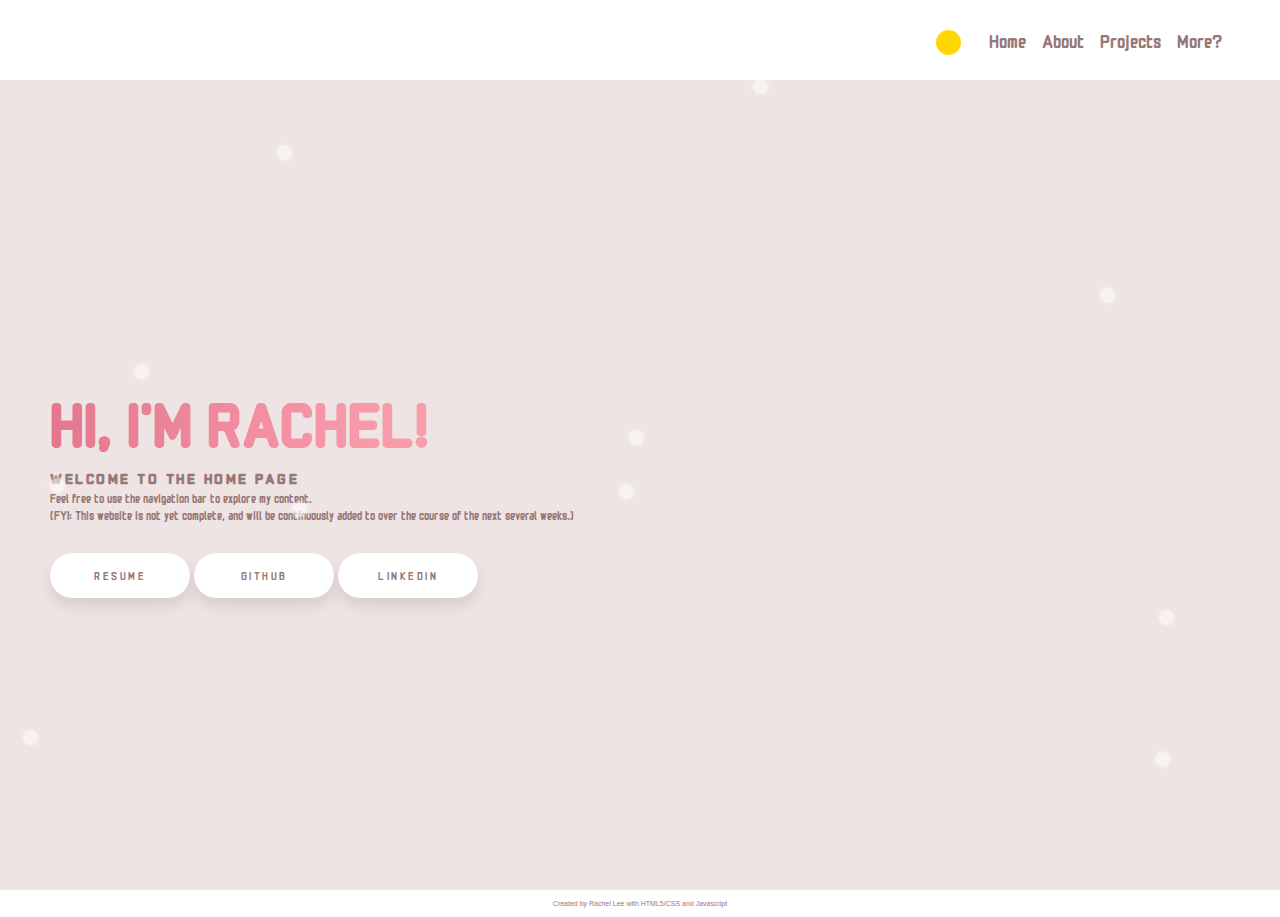
==== commit 37cddd47: "orbs inital attempt" ====
--- a/index.html
+++ b/index.html
@@ -66,8 +66,13 @@
             <div class="main__img--container">
                 <img src="/" alt="" id="main__img" />
             </div>
+            <div class="orb"></div>
         </div>
+    
     </div>
+
+  
+ 
 
     <footer>
         <div class="footer__content">
--- a/styles.css
+++ b/styles.css
@@ -15,6 +15,7 @@
     --button-color: #fff;
     --box-color: #f2f2f2;
     --bar-color: #977878;
+    --orb-color: #ffffff8f;
 }
 
 [data-theme='dark'] {
@@ -26,6 +27,7 @@
     --button-color: #9d3488;
     --box-color: #9c81a775;
     --bar-color: #361c40;
+    --orb-color: #fcf52b;
 }
 
 .navbar {
@@ -258,6 +260,8 @@
     font-size: 7px;
 }
 
+
+  
 .main {
     background-color: var(--background-color);
     transition: background-color 300ms ease, color 300ms ease;
@@ -304,6 +308,7 @@
     background-position: -100%;
 
     animation: animatedText 3s infinite alternate-reverse;
+    z-index: 2;
 
 }
 
@@ -316,7 +321,38 @@
     color: var(--text-color);
     font-size: 12px;
     transition: background-color 300ms ease, color 300ms ease;
-}
+    z-index: 2;
+}
+
+.orb {
+    position: absolute;
+    width: 15px;
+    height: 15px;
+    border-radius: 50%;
+    background-color: var(--orb-color);
+    pointer-events: auto; 
+    cursor: pointer;
+    animation-name: float;
+    animation-duration: 20s;
+    animation-timing-function: ease-in-out;
+    animation-iteration-count: infinite;
+    box-shadow: 0 0 5px rgba(255, 255, 255, 0.5);
+    transition: background-color 0.3s ease-in-out;
+    
+  }
+
+  @keyframes float {
+    0% {
+        transform: translateY(0);
+    }
+    50% {
+        transform: translateY(-20px);
+    }
+    100% {
+        transform: translateY(0);
+    }
+  }
+
 
 footer {
     background-color: var(--navbar-color);
